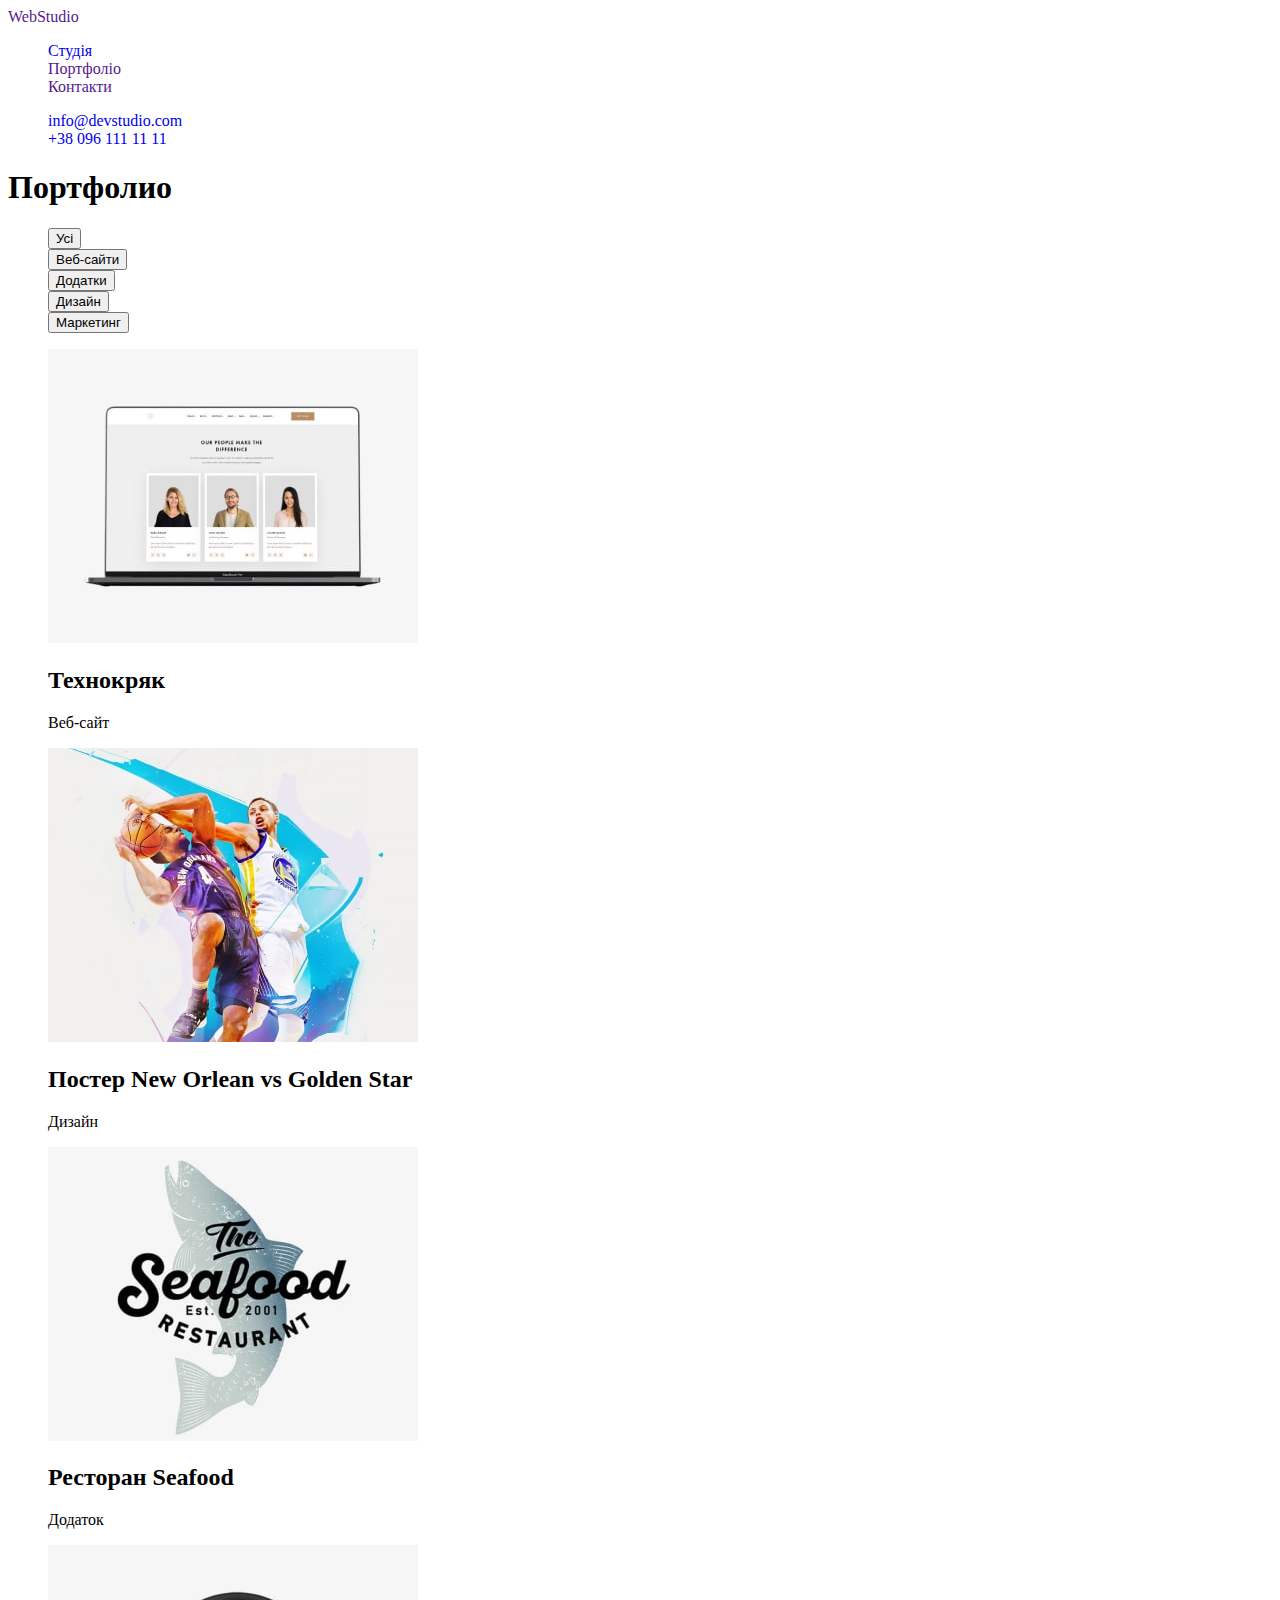
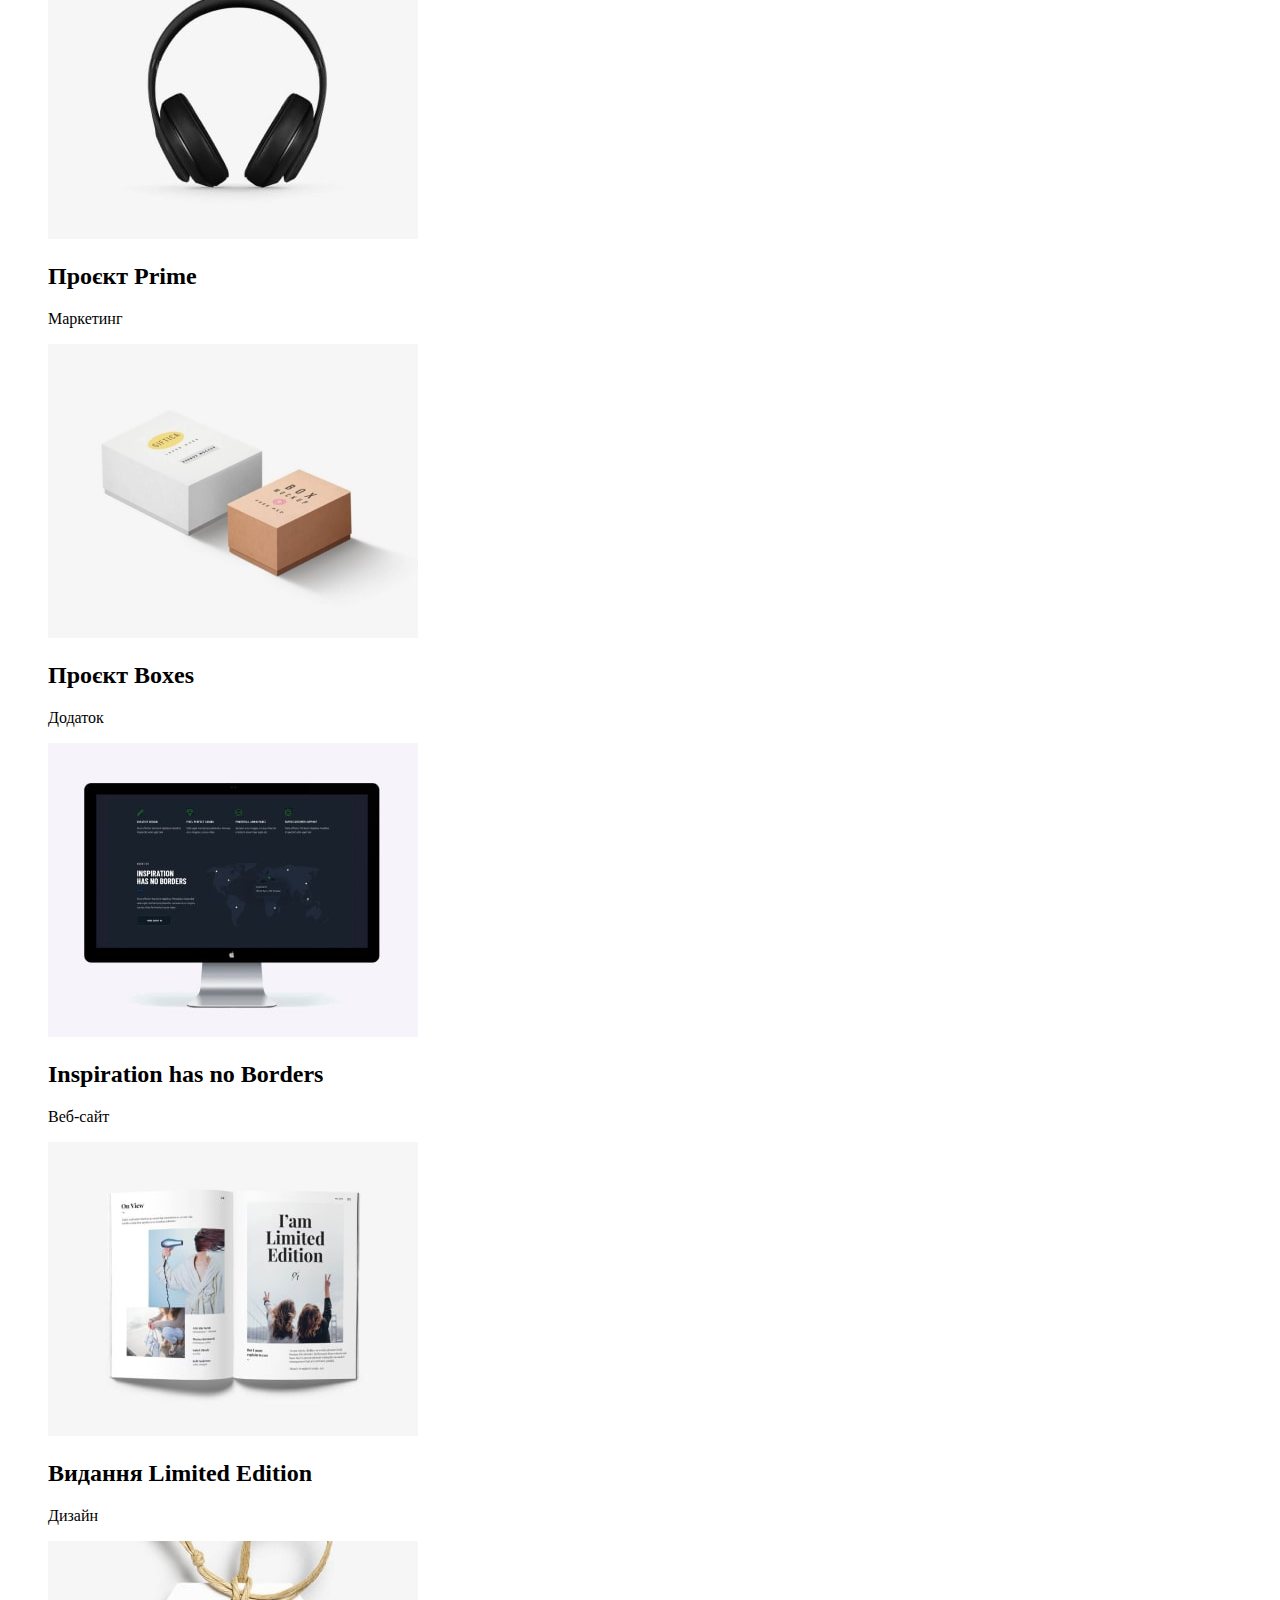
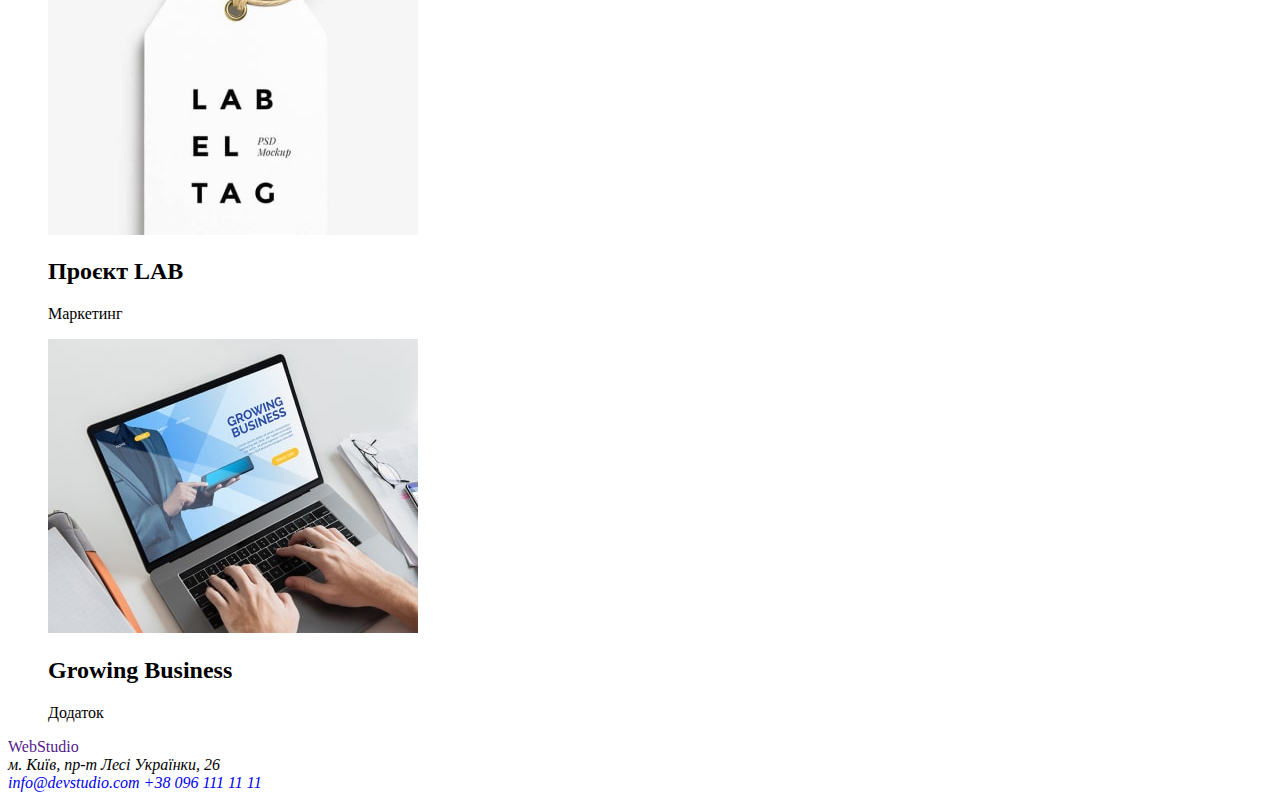
==== portfolio.html @ c4545544 "classes" ====
<!DOCTYPE html>
<html lang="en">

<head>
  <meta charset="UTF-8">
  <meta name="viewport" content="width=device-width, initial-scale=1.0">
  <link rel="stylesheet" href="./css/styles.css">
  <title>Web Studio</title>
</head>

<body>
  <header>
    <a href="" class="logo">Web<span class="logo-akcent">Studio</span></a>
    <nav class="nav">
        <ul class="header-nav-list">
            <li class="header-nav-item">
            <a href="./index.html" class="header-nav-link">Студія</a>
        </li>

        <li class="header-nav-item">
            <a href="" class="header-nav-link">Портфоліо</a>
        </li>

        <li class="header-nav-item">
            <a href="" class="header-nav-link">Контакти</a>
        </li>
      </ul>
    </nav>

   <ul class="header-list">
      <li class="header-item"><a href="mailto:info@devstudio.com">info@devstudio.com</a></li>
      <li class="header-item"><a href="tel:+380961111111">+38 096 111 11 11</a></li>
    </ul>
  </header>

  <main>
    <section class="portfolio">
        <h1 class="portfolio-title">Портфолио</h1>
        <ul class="portfolio-list">
            <li class="portfolio-list-item"><button type="button" class="portfolio-item-btn">Усі</button></li>
            <li class="portfolio-list-item"><button type="button" class="portfolio-item-btn">Веб-сайти</button></li>
            <li class="portfolio-list-item"><button type="button" class="portfolio-item-btn">Додатки</button></li>
            <li class="portfolio-list-item"><button type="button" class="portfolio-item-btn">Дизайн</button></li>
            <li class="portfolio-list-item"><button type="button" class="portfolio-item-btn">Маркетинг</button></li>
        </ul>
    </section>

    <section class="projekts">
        <ul class="projekts-list">
            <li class="projekts-list-item">
                <a href="" class="portfolio-item-link"><img src="./images/Comp.jpg" alt="Comp" width="370" class="projekts-link-img"></a>
                <div class="projekts-aside">
                    <h2 class="projekts-aside-title">Технокряк</h2>
                    <p class="projekts-aside-text">Веб-сайт</p>
                </div>
            </li>

            <li class="projekts-list-item">
                <a href="" class="portfolio-item-link"><img src="./images/Poster.jpg" alt="Poster" width="370" class="projekts-link-img"></a>
                <div class="projekts-aside">
                    <h2 class="projekts-aside-title">Постер New Orlean vs Golden Star</h2>
                    <p class="projekts-aside-text">Дизайн</p>
                </div>
            </li>

            <li class="projekts-list-item">
                <a href="" class="portfolio-item-link"><img src="./images/Seafood.jpg" alt="Seafood" width="370" class="projekts-link-img"></a>
                <div class="projekts-aside">
                    <h2 class="projekts-aside-title">Ресторан Seafood</h2>
                    <p class="projekts-aside-text">Додаток</p>
                </div>
            </li>

            <li class="projekts-list-item">
                <a href="" class="portfolio-item-link"><img src="./images/Prime.jpg" alt="Prime" width="370" class="projekts-link-img"></a>
                <div class="projekts-aside">
                    <h2 class="projekts-aside-title">Проєкт Prime</h2>
                    <p class="projekts-aside-text">Маркетинг</p>
                </div>
            </li>

            <li class="projekts-list-item">
                <a href="" class="portfolio-item-link"><img src="./images/Boxes.jpg" alt="Boxes" width="370" class="projekts-link-img"></a>
                <div class="projekts-aside">
                    <h2 class="projekts-aside-title">Проєкт Boxes</h2>
                    <p class="projekts-aside-text">Додаток</p>
                </div>
            </li>

            <li class="projekts-list-item">
                <a href="" class="portfolio-item-link"><img src="./images/Borders.jpg" alt="Borders" width="370" class="projekts-link-img"></a>
                <div class="projekts-aside">
                    <h2 class="projekts-aside-title">Inspiration has no Borders</h2>
                    <p class="projekts-aside-text">Веб-сайт</p>
                </div>
            </li>

            <li class="projekts-list-item">
                <a href="" class="portfolio-item-link"><img src="./images/Book.jpg" alt="Book" width="370" class="projekts-link-img"></a>
                <div class="projekts-aside">
                    <h2 class="projekts-aside-title">Видання Limited Edition</h2>
                    <p class="projekts-aside-text">Дизайн</p>
                </div>
            </li>

            <li class="projekts-list-item">
                <a href="" class="portfolio-item-link"><img src="./images/Lab.jpg" alt="Lab" width="370" class="projekts-link-img"></a>
                <div class="projekts-aside">
                    <h2 class="projekts-aside-title">Проєкт LAB</h2>
                    <p class="projekts-aside-text">Маркетинг</p>
                </div>
            </li>

            <li class="projekts-list-item">
                <a href="" class="portfolio-item-link"><img src="./images/Growing.jpg" alt="Growing" width="370" class="projekts-link-img"></a>
                <div class="projekts-aside">
                    <h2 class="projekts-aside-title">Growing Business</h2>
                    <p class="projekts-aside-text">Додаток</p>
                </div>
            </li>
        </ul>
    </section>

  </main>

  <footer class="footer">
    <a href="" class="logo">Web<span class="logo-akcent">Studio</span></a>
    <address class="footer-address">
      м. Київ, пр-т Лесі Українки, 26
    </address>

    <address class="address">
      <a href="mailto:info@devstudio.com" class="footer-mail">info@devstudio.com</a>
    <a href="tel:+380961111111" class="footer-telefon">+38 096 111 11 11</a>
    </address>
    
  </footer>
</body>

</html>
---- css/styles.css ----
ul{
    list-style: none;
}

a{
    text-decoration: none;
}
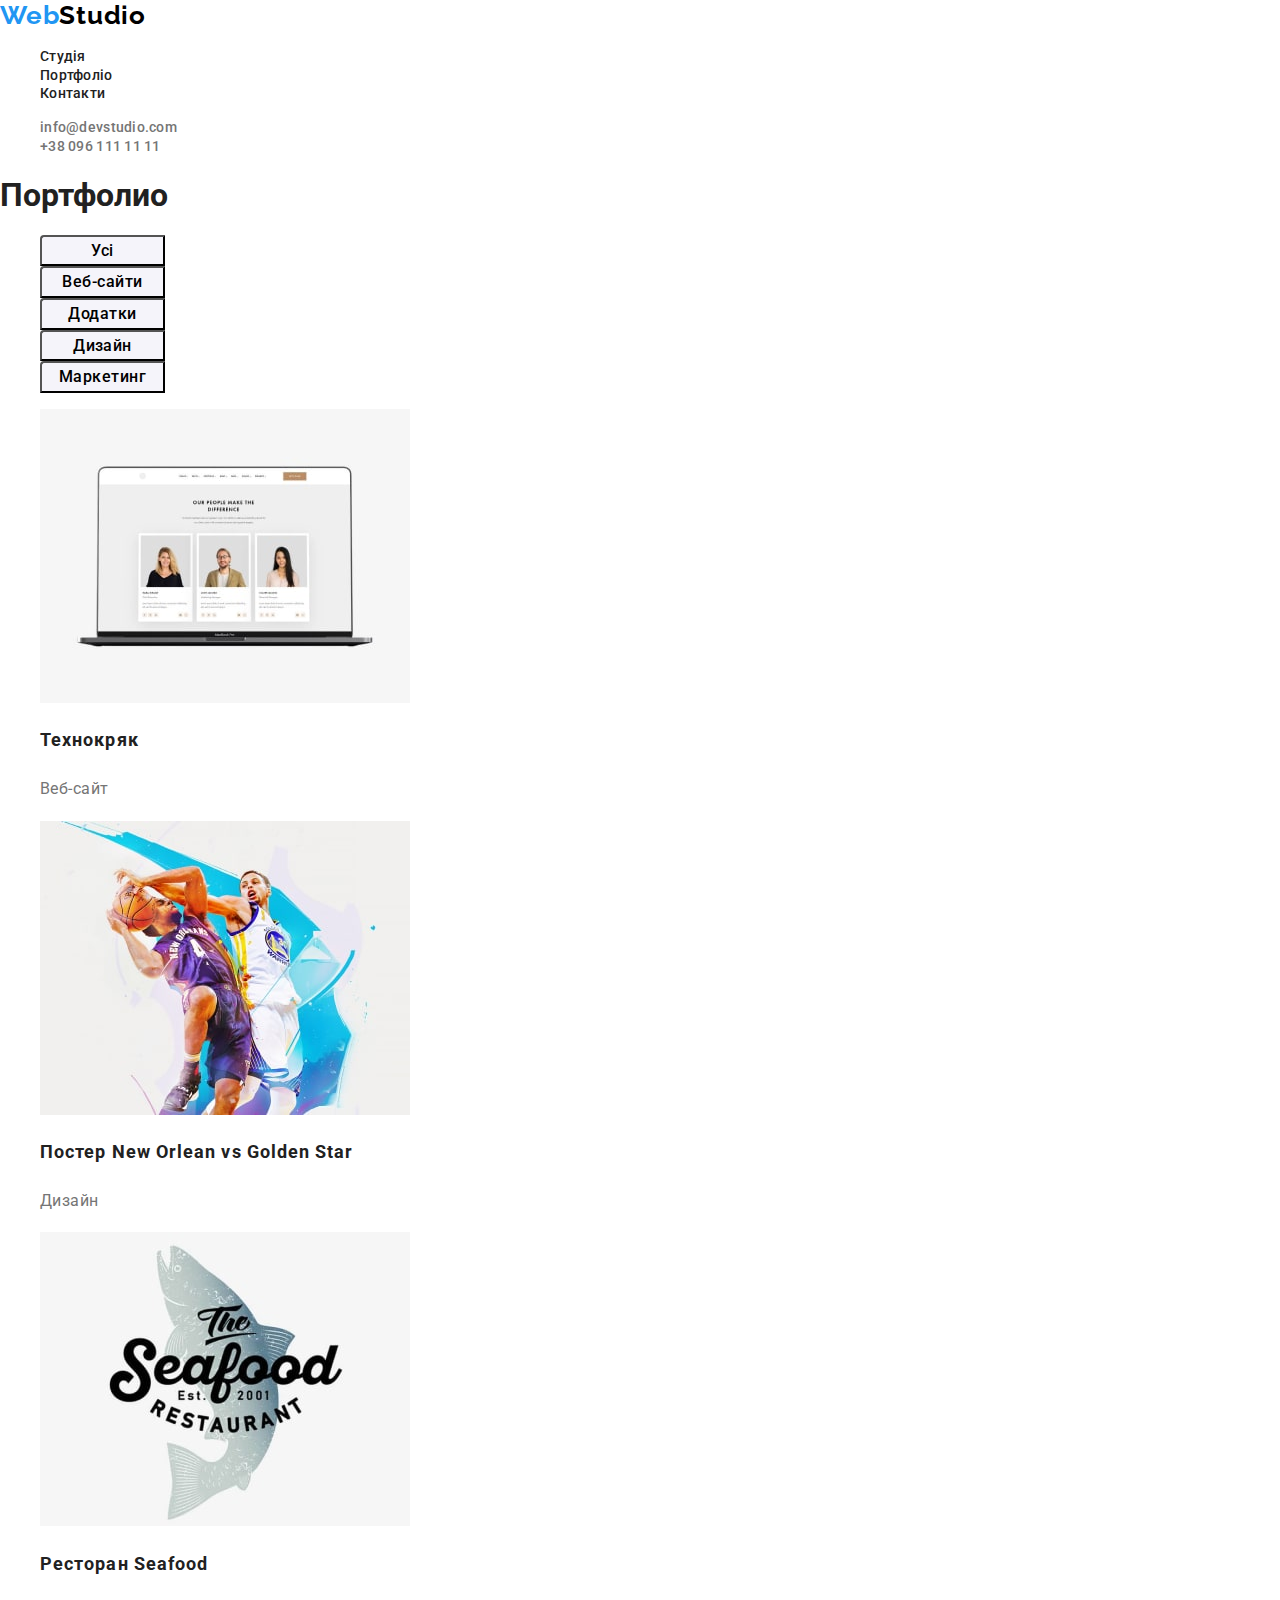
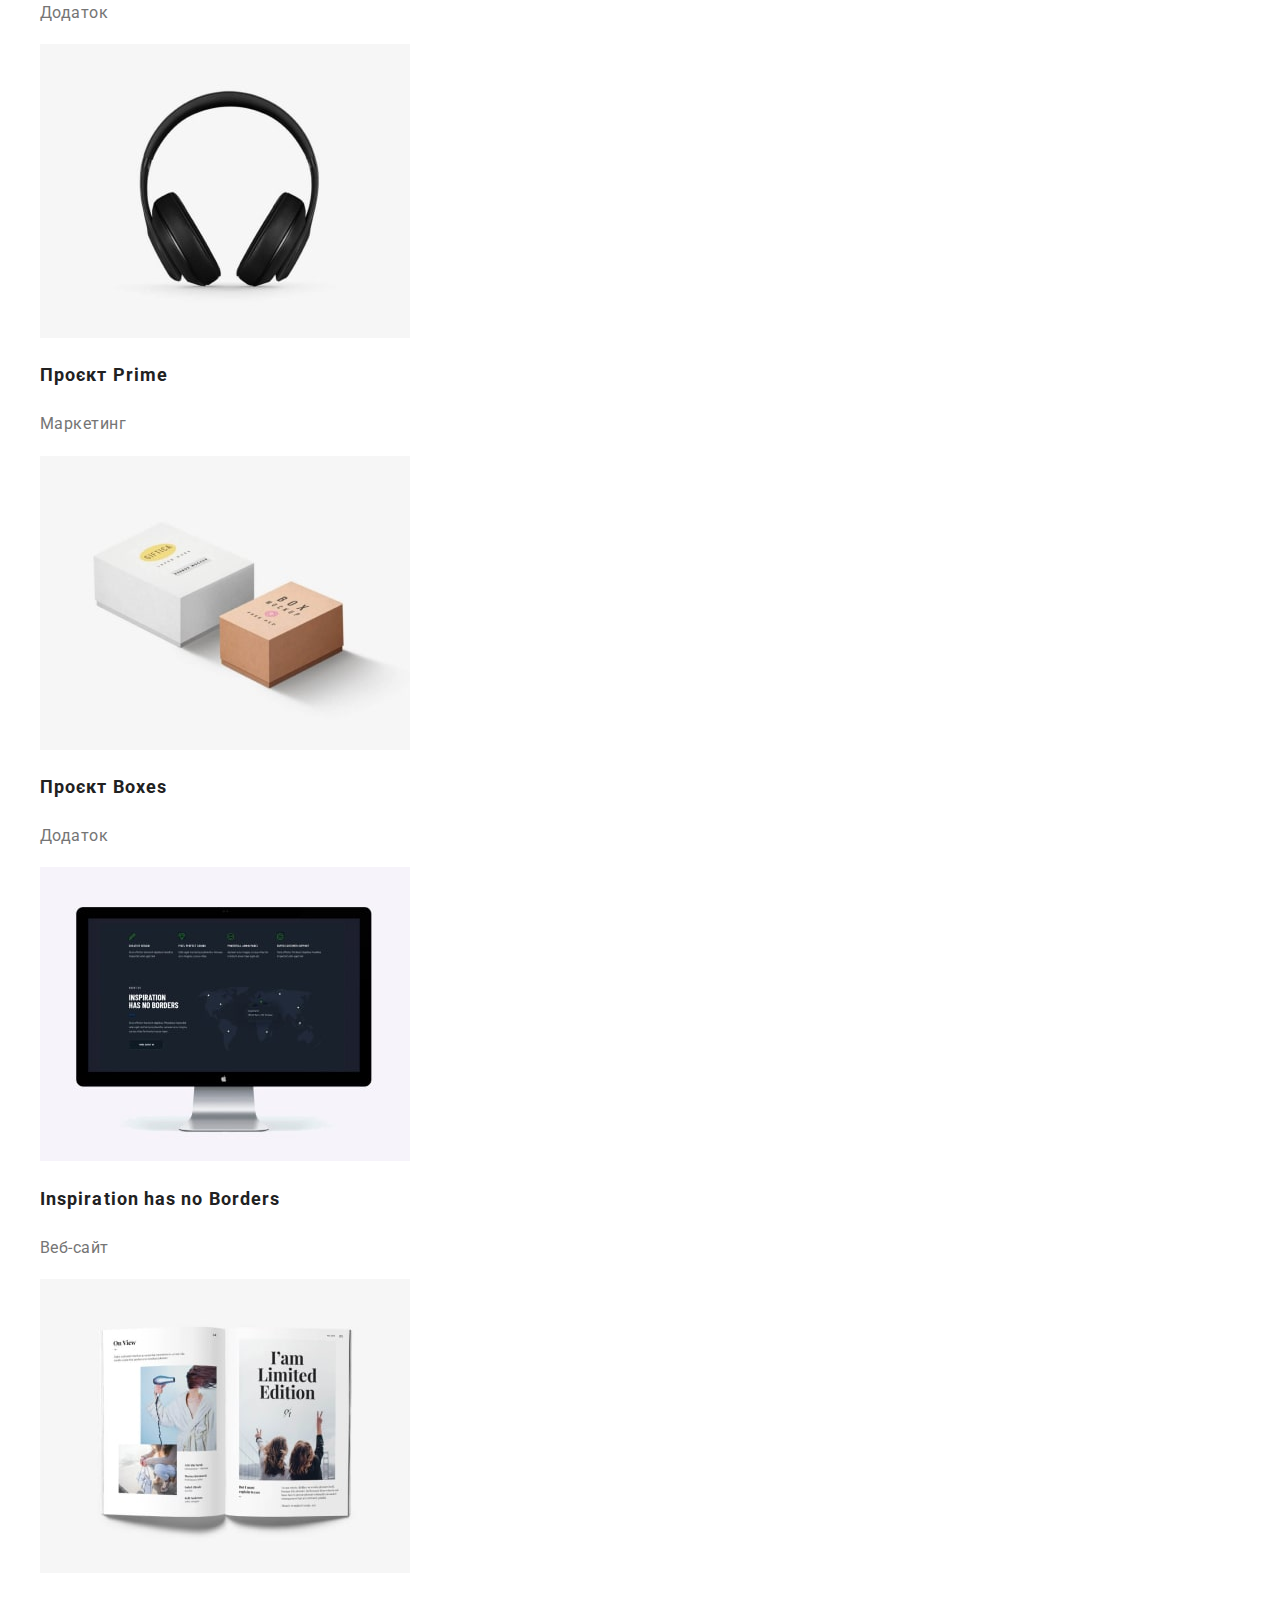
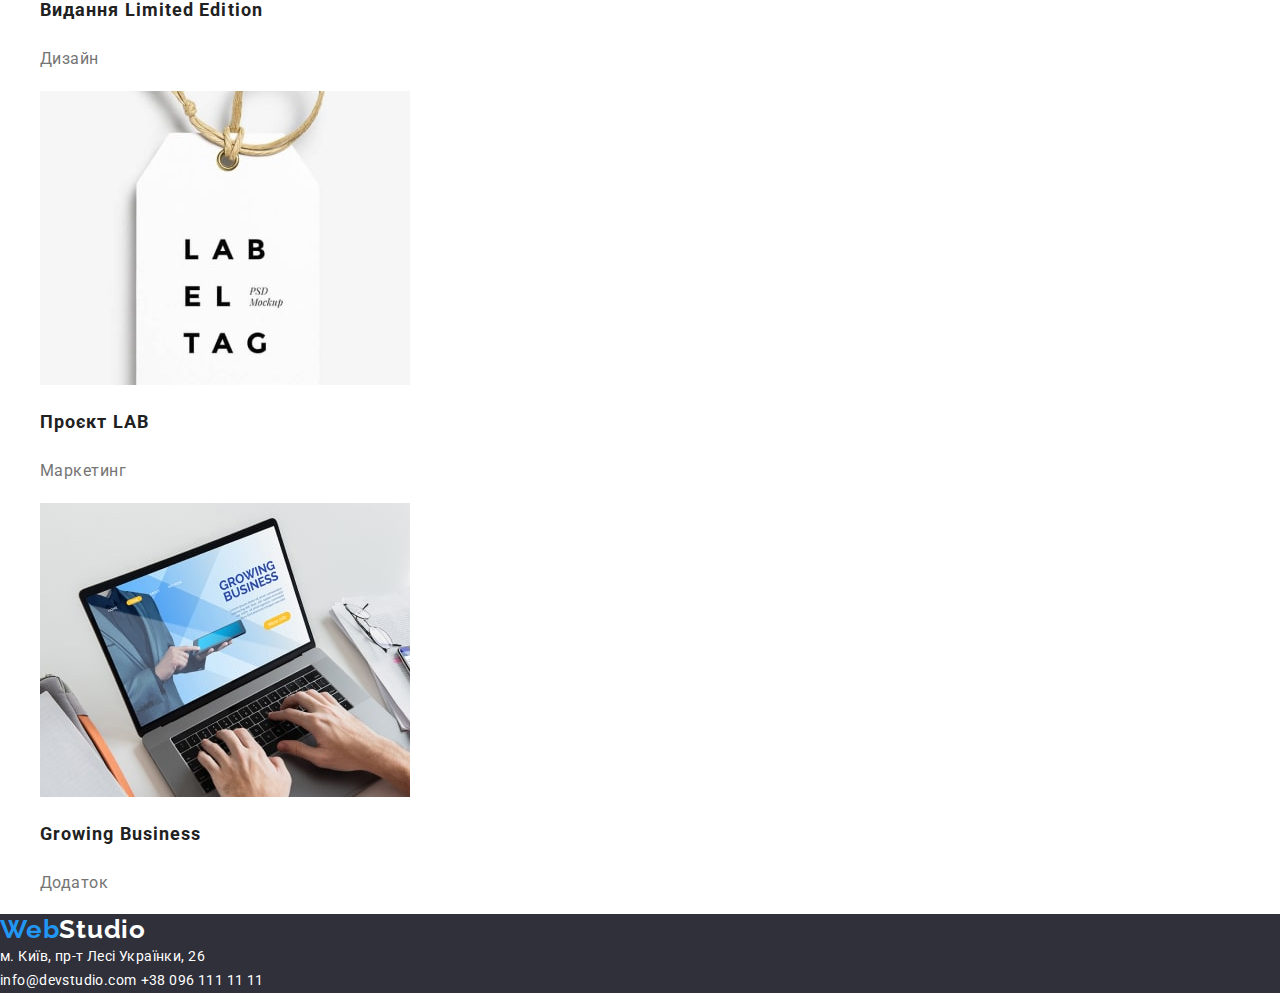
==== commit 8cf638bc: "css new" ====
--- a/portfolio.html
+++ b/portfolio.html
@@ -4,13 +4,22 @@
 <head>
   <meta charset="UTF-8">
   <meta name="viewport" content="width=device-width, initial-scale=1.0">
+
+  <link rel="preconnect" href="https://fonts.googleapis.com">
+  <link rel="preconnect" href="https://fonts.gstatic.com" crossorigin>
+  <link href="https://fonts.googleapis.com/css2?family=Raleway:ital,wght@0,100..900;1,100..900&family=Roboto:ital,wght@0,100;0,300;0,400;0,500;0,700;0,900;1,100;1,300;1,400;1,500;1,700;1,900&display=swap" rel="stylesheet">
+
+  <link
+    rel="stylesheet"
+    href="https://cdnjs.cloudflare.com/ajax/libs/modern-normalize/1.0.0/modern-normalize.min.css"
+  />
   <link rel="stylesheet" href="./css/styles.css">
   <title>Web Studio</title>
 </head>
 
 <body>
   <header>
-    <a href="" class="logo">Web<span class="logo-akcent">Studio</span></a>
+    <a href="./index.html" class="logo">Web<span class="logo-akcent">Studio</span></a>
     <nav class="nav">
         <ul class="header-nav-list">
             <li class="header-nav-item">
@@ -28,8 +37,8 @@
     </nav>
 
    <ul class="header-list">
-      <li class="header-item"><a href="mailto:info@devstudio.com">info@devstudio.com</a></li>
-      <li class="header-item"><a href="tel:+380961111111">+38 096 111 11 11</a></li>
+      <li class="header-item"><a href="mailto:info@devstudio.com" class="header-item-link">info@devstudio.com</a></li>
+      <li class="header-item"><a href="tel:+380961111111" class="header-item-link">+38 096 111 11 11</a></li>
     </ul>
   </header>
 
@@ -124,7 +133,7 @@
   </main>
 
   <footer class="footer">
-    <a href="" class="logo">Web<span class="logo-akcent">Studio</span></a>
+    <a href="" class="logo">Web<span class="footer-logo-akcent">Studio</span></a>
     <address class="footer-address">
       м. Київ, пр-т Лесі Українки, 26
     </address>
--- a/css/styles.css
+++ b/css/styles.css
@@ -1,9 +1,452 @@
+:root{
+  --basic-color:#212121;
+  --text-color:#757575;
+  --white--color:#FFFFFF;
+  --accent-color:#2196F3;
+  --button-portfolio:#F5F4FA;
+  --background-footer:#2F303A;
+  --background-team:#F5F4FA ;
+  --logo-color:#000000;
+  --roboto:Roboto,sans-serif;
+}
+body {
+  background-color: var(--white--color);
+  color:var(--basic-color);
+  font-family: Roboto,sans-serif;
+}
+
 ul{
     list-style: none;
 }
 
-a{
-    text-decoration: none;
-}
-
-
+/* index */
+.logo {
+  text-decoration: none;
+  color: var(--accent-color);
+  width: 145px;
+top: 24px;
+left: 215px;
+gap: 0px;
+opacity: 0px;
+
+font-family: Raleway;
+font-size: 26px;
+font-weight: 700;
+line-height: 1.2;
+letter-spacing: 0.03em;
+text-align: left;
+
+}
+.logo-akcent {
+  color: var(--logo-color);
+}
+.nav {
+}
+.header-nav-list {
+}
+.header-nav-item {
+}
+.header-nav-link {
+  text-decoration: none;
+  color: var(--basic-color);
+
+  width: 45px;
+/* height: 16px; */
+top: 32px;
+left: 453px;
+gap: 0px;
+opacity: 0px;
+
+/* font-family: Roboto; */
+font-size: 14px;
+font-weight: 500;
+line-height: 1.2;
+letter-spacing: 0.02em;
+text-align: left;
+
+}
+
+.header-nav-link:hover,
+.header-nav-link:focus{
+  color:var(--accent-color);
+}
+.header-list {
+}
+.header-item { 
+}
+.header-item-link{
+  color: #757575;
+  text-decoration: none;
+  width: 122px;
+/* height: 16px; */
+top: 32px;
+left: 1263px;
+gap: 0px;
+opacity: 0px;
+
+/* font-family: Roboto; */
+font-size: 14px;
+font-weight: 500;
+line-height: 1.2;
+letter-spacing: 0.02em;
+text-align: left;
+
+}
+.header-item-link:hover,
+.header-item-link:focus{
+  color:var(--accent-color);
+}
+.hero {
+  background-color: var(--background-footer);
+}
+.hero-title {
+  color: var(--white--color);
+  width: 696px;
+/* height: 120px; */
+top: 280px;
+left: 452px;
+gap: 0px;
+opacity: 0px;
+
+/* font-family: Roboto; */
+font-size: 44px;
+font-weight: 900;
+line-height: 1.4;
+letter-spacing: 0.06em;
+text-align: center;
+
+
+}
+.hero-button {
+  cursor: pointer;
+  width: 216px;
+/* height: 50px; */
+top: 430px;
+left: 692px;
+gap: 0px;
+border-radius: 4px 0px 0px 0px;
+opacity: 0px;
+
+
+  /* font-family: Roboto; */
+font-size: 16px;
+font-weight: 700;
+line-height: 1.9;
+letter-spacing: 0.06em;
+text-align: center;
+
+
+}
+.hero-button:hover,
+.hero-button:focus{
+  background-color:var(--accent-color);
+  color: var(--white--color);
+}
+.work {
+}
+.work-title {
+}
+.work-list {
+}
+.work-item {
+}
+.work-item-title {
+  width: 270px;
+/* height: 16px; */
+top: 774px;
+left: 215px;
+gap: 0px;
+opacity: 0px;
+
+/* font-family: Roboto; */
+font-size: 14px;
+font-weight: 700;
+line-height: 1.2;
+letter-spacing: 0.03em;
+text-align: left;
+
+}
+.work-item-text {
+  color: var(--text-color);
+  width: 270px;
+/* height: 72px; */
+top: 800px;
+left: 215px;
+gap: 0px;
+opacity: 0px;
+
+/* font-family: Roboto; */
+font-size: 14px;
+font-weight: 400;
+line-height: 1.7;
+letter-spacing: 0.03em;
+text-align: left;
+
+}
+.picture {
+}
+.picture-title {
+  width: 366px;
+/* height: 42px; */
+top: 966px;
+left: 617px;
+gap: 0px;
+opacity: 0px;
+
+/* font-family: Roboto; */
+font-size: 36px;
+font-weight: 700;
+line-height: 1.2;
+letter-spacing: 0.03em;
+text-align: center;
+
+}
+.picture-list {
+}
+.picture-list-item {
+}
+.picture-item-img {
+}
+.team {
+  background-color:var(--background-team);
+}
+.team-title {
+  width: 264px;
+/* height: 42px; */
+top: 1540px;
+left: 668px;
+gap: 0px;
+opacity: 0px;
+
+/* font-family: Roboto; */
+font-size: 36px;
+font-weight: 700;
+line-height: 1.2;
+letter-spacing: 0.03em;
+text-align: center;
+
+}
+.team-list {
+}
+.team-item {
+}
+.team-item-img {
+}
+.team-item-aside {
+}
+.aside-title {
+  width: 129px;
+/* height: 19px; */
+top: 1922px;
+left: 286px;
+gap: 0px;
+opacity: 0px;
+
+/* font-family: Roboto; */
+font-size: 16px;
+font-weight: 500;
+line-height: 1.2;
+letter-spacing: 0.03em;
+text-align: center;
+
+}
+.aside-text {
+  color: var(--text-color);
+  width: 147px;
+/* height: 19px; */
+top: 1951px;
+left: 577px;
+gap: 0px;
+opacity: 0px;
+
+/* font-family: Roboto; */
+font-size: 16px;
+font-weight: 400;
+line-height: 1.2;
+letter-spacing: 0.03em;
+text-align: center;
+
+}
+.footer {
+  background-color: var(--background-footer);
+}
+.footer-logo-akcent{
+  color: var(--white--color);
+}
+.footer-address {
+  font-style: normal;
+  color: var(--white--color);
+  width: 231px;
+/* height: 21px; */
+top: 2205px;
+left: 215px;
+gap: 0px;
+opacity: 0px;
+
+/* font-family: Roboto; */
+font-size: 14px;
+font-weight: 400;
+line-height: 1.7;
+letter-spacing: 0.03em;
+text-align: left;
+
+}
+.address {
+}
+.footer-mail {
+  color:var(--white--color);
+  font-style: normal;
+  text-decoration: none;
+
+  width: 231px;
+/* height: 21px; */
+top: 2235px;
+left: 215px;
+gap: 0px;
+opacity: 0px;
+
+/* font-family: Roboto; */
+font-size: 14px;
+font-weight: 400;
+line-height: 1.7;
+letter-spacing: 0.03em;
+text-align: left;
+
+}
+.footer-mail:hover,
+.footer-mail:focus{
+ color:var(--accent-color);
+}
+.footer-telefon {
+  color:#FFFFFF;
+  font-style: normal;
+  text-decoration: none;
+
+  width: 231px;
+/* height: 21px; */
+top: 2265px;
+left: 215px;
+gap: 0px;
+opacity: 0px;
+
+/* font-family: Roboto; */
+font-size: 14px;
+font-weight: 400;
+line-height: 1.7;
+letter-spacing: 0.03em;
+text-align: left;
+
+}
+.footer-telefon:hover,
+.footer-telefon:focus{
+  color:var(--accent-color);
+}
+
+/* portfolio */
+.logo {
+}
+.logo-akcent {
+}
+.nav {
+}
+.header-nav-list {
+}
+.header-nav-item {
+}
+.header-nav-link {
+}
+.header-list {
+}
+.header-item {
+}
+.portfolio {
+}
+.portfolio-title {
+}
+.portfolio-list {
+}
+.portfolio-list-item {
+}
+.portfolio-item-btn {
+  cursor: pointer;
+  background-color:var(--button-portfolio);
+  width: 125px;
+/* height: 38px; */
+top: 174px;
+left: 593px;
+gap: 0px;
+border-radius: 4px 0px 0px 0px;
+opacity: 0px;
+
+/* font-family: Roboto; */
+font-size: 16px;
+font-weight: 500;
+line-height: 1.6;
+letter-spacing: 0.03em;
+text-align: center;
+
+}
+.portfolio-item-btn:hover,
+.portfolio-item-btn:focus{
+  background-color:var(--accent-color);
+  color: var(--white--color);
+}
+.projekts {
+}
+.projekts-list {
+}
+.projekts-list-item {
+}
+.portfolio-item-link {
+}
+.projekts-link-img {
+}
+.projekts-aside {
+}
+.projekts-aside-title {
+  width: 322px;
+/* height: 36px; */
+top: 576px;
+left: 239px;
+gap: 0px;
+opacity: 0px;
+
+/* font-family: Roboto; */
+font-size: 18px;
+font-weight: 700;
+line-height: 2;
+letter-spacing: 0.06em;
+text-align: left;
+
+}
+.projekts-aside-text {
+  color: var(--text-color);
+  width: 322px;
+/* height: 30px; */
+top: 616px;
+left: 639px;
+gap: 0px;
+opacity: 0px;
+
+/* font-family: Roboto; */
+font-size: 16px;
+font-weight: 400;
+line-height: 1.9;
+letter-spacing: 0.03em;
+text-align: left;
+
+}
+.footer {
+}
+.footer-address {
+}
+.address {
+}
+.footer-mail {
+}
+.footer-telefon {
+}
+
+
+
+
